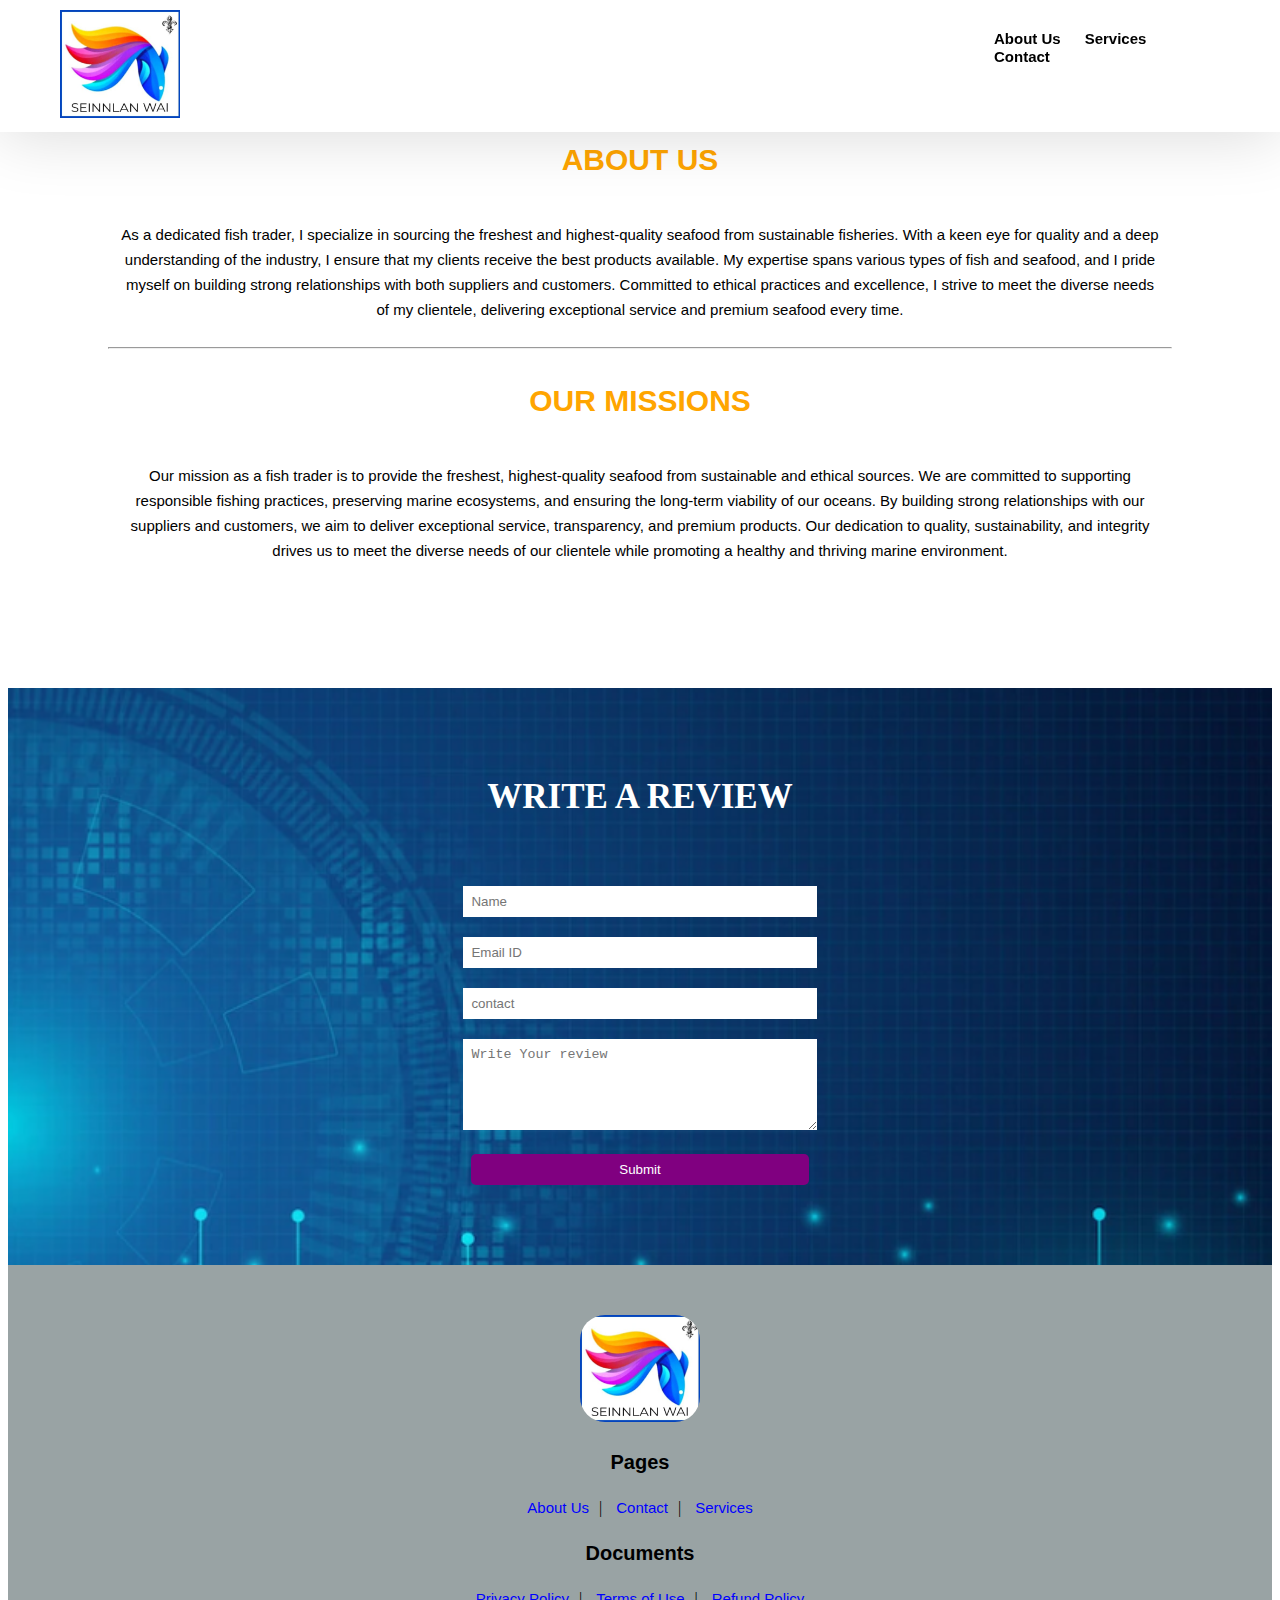
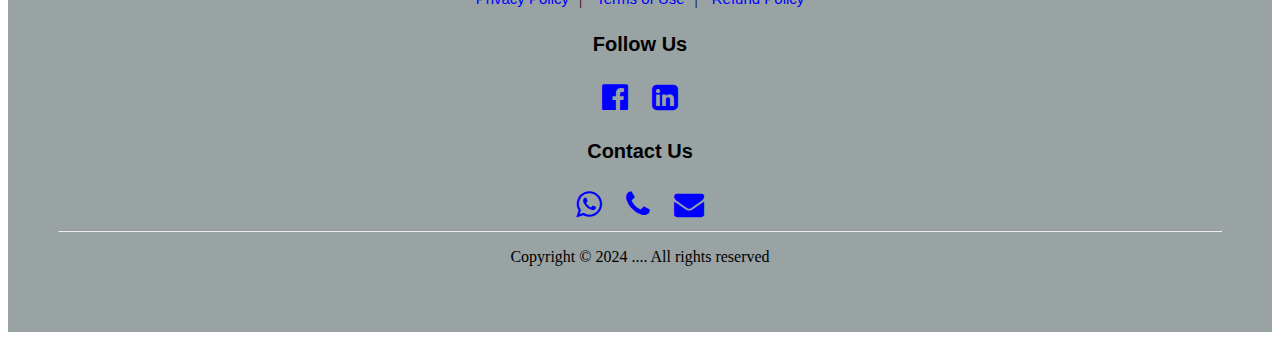
==== about.html @ ee5f183d "fourth commit" ====
<!DOCTYPE html>
<html lang="en">
<head>
    <meta charset="UTF-8">
    <meta http-equiv="X-UA-Compatible" content="IE=edge">
    <meta name="viewport" content="width=device-width, initial-scale=1.0">
    <title> SEINN LAN WAI PHYAR PTE LTD | About Us</title>
    <link rel="icon" type="image/png" href="logo.png" />
<link rel="stylesheet" href="project2.css">
<link rel="stylesheet" href="https://stackpath.bootstrapcdn.com/font-awesome/4.7.0/css/font-awesome.min.css">
</head>
<body>
    <nav class="nav nav_top">
        <div class="logo">
           <a href="project2.html"><img src="logo.png" width="120"></a>
        </div>
        <div class="nav_side">
            <a href="about.html">About Us</a>
            <a href="service.html">Services</a>
            <!-- <a href="blog.html">Blogs</a> -->
            <a href="contact.html">Contact</a>
            <!-- <a href="signup.html">Login/Resister</a> -->
        </div>
    </nav>

    <div class="about_us">
        <h2>About Us</h2>
        <div class="about_content">
            <p>As a dedicated fish trader, I specialize in sourcing the freshest and highest-quality seafood from sustainable fisheries. With a keen eye for quality and a deep understanding of the industry, I ensure that my clients receive the best products available. My expertise spans various types of fish and seafood, and I pride myself on building strong relationships with both suppliers and customers. Committed to ethical practices and excellence, I strive to meet the diverse needs of my clientele, delivering exceptional service and premium seafood every time.</p>
        </div>
        <hr>
        <h2>Our Missions</h2>
         <p>Our mission as a fish trader is to provide the freshest, highest-quality seafood from sustainable and ethical sources. We are committed to supporting responsible fishing practices, preserving marine ecosystems, and ensuring the long-term viability of our oceans. By building strong relationships with our suppliers and customers, we aim to deliver exceptional service, transparency, and premium products. Our dedication to quality, sustainability, and integrity drives us to meet the diverse needs of our clientele while promoting a healthy and thriving marine environment.</p>
    </div>
    
 <div class="feed">
    <h2>Write a Review</h2>
    <div class="feed_form">
        <form name="submit_googlesheeet" method="post">
            <input type="text" name="Name" placeholder="Name"><br/>
            <input type="email" name="Email" placeholder="Email ID"><br/>
            <input type="tel" id="phone" name="phone" placeholder="contact" pattern="[0-9]{10}" required><br/>
            <textarea name="Review" id="" cols="7" rows="5" placeholder="Write Your review"></textarea><br/>
            <button type="submit">Submit</button>
        </form>
    </div>
 </div>

  <footer>
    <div class="footer_logo">
    <a href="project2.html"><img src="logo.png" width="120"></a>
    </div>
    <div class="pages">
        <h3>Pages</h3>
       <a href="about.html">About Us</a>|
       <a href="contact.html">Contact</a>|
       <a href="service.html">Services</a>
       <!-- <a href="">Blogs</a>| -->
       <!-- <a href="form.html">Login</a>| -->
       <!-- <a href="">Sign Up</a> -->
    </div>
    <div class="doc">
     <h3>Documents</h3>
      <a href="">Privacy Policy</a>|
      <a href="">Terms of Use</a>|
      <a href="">Refund Policy</a>
    </div>
    <div class="social">
        <h3>Follow Us</h3>
        <a href="https://www.facebook.com/profile.php?id=61562112389250" target="_blank"><i class="fa fa-facebook-official"
                aria-hidden="true"></i></a>
        <a href="https://www.linkedin.com/in/seinn-lan-wai-phyar-762201318?lipi=urn%3Ali%3Apage%3Ad_flagship3_profile_view_base_contact_details%3BqnSi2F6MRaar%2B8VEx7qZqw%3D%3D" target="_blank"><i class="fa fa-linkedin-square"
                aria-hidden="true"></i></a>
        <!-- <a href="https://www.instagram.com" target="_blank"><i class="fa fa-instagram" aria-hidden="true"></i></a> -->
        <!-- <a href="https://www.twitter.com" target="_blank"><i class="fa fa-twitter" aria-hidden="true"></i></a> -->
    </div>
    <div class="contact">
        <h3>Contact Us</h3>
        <a href="https://api.Whatsapp.com/send?phone=+919755336812" target="_blank"><i class="fa fa-whatsapp"
                aria-hidden="true"></i></i></a>
        <a href="tel: +91 8887784684"><i class="fa fa-phone" aria-hidden="true"></i></a>
        <a href="seinnlanwaiphyar@gmail.com"><i class="fa fa-envelope" aria-hidden="true"></i></a>
    </div>
     <hr>
     <p>Copyright &copy; 2024 .... All rights reserved</p> 
</footer>

<!-- jQuery (necessary for Bootstrap's JavaScript plugins) -->
<script src="https://code.jquery.com/jquery-1.12.4.min.js" integrity="sha384-nvAa0+6Qg9clwYCGGPpDQLVpLNn0fRaROjHqs13t4Ggj3Ez50XnGQqc/r8MhnRDZ" crossorigin="anonymous"></script>   
<!-- Latest compiled and minified JavaScript -->
<script src="https://cdn.jsdelivr.net/npm/bootstrap@3.4.1/dist/js/bootstrap.min.js" integrity="sha384-aJ21OjlMXNL5UyIl/XNwTMqvzeRMZH2w8c5cRVpzpU8Y5bApTppSuUkhZXN0VxHd" crossorigin="anonymous"></script>

<script>
    const scriptURL =
        'https://https://script.google.com/macros/s/AKfycbyv7a5d04BRaZOPNd9HmW_z8L_NlV1W46uLiRO3BufwIBb_-myiqwUOdADcuS2ERJ-a/exec'
    const form = document.forms['submit_googlesheeet']
 
    form.addEventListener('submit', e => {
        e.preventDefault()
        fetch(scriptURL, {
                method: 'POST',
                body: new FormData(form)
            })
            .then(response => alert(
                "Thanks for you valuable feedback!!!"))
            .catch(error => console.error('Error!', error.message))
    })
 
 </script>
</body>
</html>
---- project2.css ----
.nav{
    background-color: white;
    z-index: 9;
    /* padding: 10px; */
    padding-left: 50px;
    padding-right: 50px;
    display: flex;
    box-shadow: 0px 3px 65px 0px rgba(0,0,0,.15);
}
.nav_top{
    position: fixed;
    top: 0;
    right: 0;
    left: 0;
}
.logo{
    float: left;
    width: 80%;
}
.logo img{
    padding: 10px;
}
.nav_side{
    float: right;
    width: 20%;
    margin-top: 30px;
    /* text-align: left; */
}
.nav_side a{
 text-decoration: none;
 margin-right: 20px;
 color: black;
 font-weight: bold;
 font-family:Arial, Helvetica, sans-serif;
 font-size: 15px;
 justify-content: center;
 align-items: center;
 align-content: center;
 text-align: center;

}
.nav_side a:hover{
    color: orange;
    text-decoration: underline;
    transition: all 1s ease;
}
.main{
    background-image: url("Deep-Blue-Sea.jpg");
    background-position: center;
    background-size: cover;
    background-repeat: no-repeat;
    background-attachment: fixed;
    height: 80vh;
    opacity: 0.9;
}
.main .main_content{
    padding-top: 20%;
    margin-left: 10%;
    margin-right: 10%;
}
.main .main_content h2{
    color: snow;
    font-size: 50px;
    font-family: 'Franklin Gothic Medium', 'Arial Narrow', Arial, sans-serif;
    font-weight: bolder;
    text-align: center;
    line-height: 25px;
    
}
.main .main_content h2 span{
    font-size: 15px;
    opacity: 0.8;
    color:aliceblue;
   font-weight: 400;
   line-height: 20px;
}
.main .main_content .btn{
    margin: 50px; 
    text-align:center; 
}
.main .main_content .btn a{
    text-decoration: none;
    margin: 450px;
    padding: 10px 20px;
    background-color: rgb(236, 60, 60);
    color: snow;
    font-family:Arial, Helvetica, sans-serif;
    text-align: center;
    border: 2px solid white;
    border-radius: 10px;
}
.main .main_content .btn a:hover{
    background-color: black;
    color:aqua;
    border: none;
    border-bottom: 4px solid orange;
    transition: .5s;
}
.product{
    padding-bottom: 50px;
}
.product h2{
    color: black;
    font-size: 35px;
    text-align: center;
    padding: 20px;
}
.product .product_container{
    display: flex;
    margin-left: 5%;
    margin-right: 5%;
}
.product .product_container .item{
    width: 33.33%;
    margin: 10px;
    height: auto;
}
.product .product_container .item:hover{
    box-shadow: 0px 3px 65px 0px rgba(0,0,0,.15);
}

.product .product_container .item .item_img{
    width: 100%;
    height: 250px;
    overflow: hidden;
}
.product .product_container .item .item_img img{
    width: 100%;
    height: 250px;
}
.product .product_container .item .item_content{
    text-align: center;
}
.product .product_container .item .item_content h3{
    padding: 10px;
    font-size: 25px;
    font-family: Arial, Helvetica, sans-serif;
}
.product .product_container .item .item_content p{
    padding: 10px;
    font-size: 15px;
    font-family: Arial, Helvetica, sans-serif;
}
.product .product_container .item .item_content a{
   text-decoration: none;
    margin: 100px;
    padding: 10px 20px;
    background-color: rgb(236, 60, 60);
    color: snow;
    font-family:Arial, Helvetica, sans-serif;
    text-align: center;
    border: 2px solid white;
    border-radius: 10px;
}
.product .product_container .item .item_content a:hover{
    background-color: black;
    color:aqua;
    border: none;
    border-bottom: 4px solid orange;
    transition: .5s;  
}
.product .product_btn{
    text-align: center;
    margin-top: 50px;
}
.product .product_btn a{
    text-decoration: none;
    padding: 10px 20px;
    background-color: rgb(236, 60, 60);
    color: snow;
    font-family:Arial, Helvetica, sans-serif;
    text-align: center;
    border: 2px solid white;
    border-radius: 10px;
}
.product .product_btn a:hover{
    background-color: black;
    color:aqua;
    border: none;
    border-bottom: 4px solid orange;
    transition: .5s;  
}
.keypoint{
    padding: 50px;
}
.keypoint h2{
    color: black;
    font-size: 35px;
    text-align: center;
    padding: 20px;
}
.keypoint .key_container{
    display: flex;
}
.keypoint .key_container .key_content{
    width: 40%;
    padding: 20px;
    float: left;
}
.keypoint .key_container .key_content li{
    list-style: none;
    margin: 10px;
    padding: 10px;
    border-left: 2px solid orange;
    color: black;
    text-align: left;
    font-family: Arial, Helvetica, sans-serif;
    box-shadow: 0px 3px 65px 0px rgba(0,0,0,.15);
}
.keypoint .key_container .key_img{
    width: 40%;
    float: right;
    margin-left: 250px;
}
.keypoint .key_container .key_img img{
    width: 100%;
}
.testi{
    padding: 50px;
}

.testi h2{
    color:black;
    font-size: 35px;
    text-align: center;
    padding: 10px;
    text-transform: uppercase;
}

.testi .testi_container{
    margin-right: 10%;
    margin-left: 10%;
    text-align: center;
}

.testi .testi_container .carousel-inner{
    background-color: white;
    box-shadow: none;
}

.testi .testi_container .item{
    width:100%;
    padding: 20px;
    background-color: white;
    box-shadow: none;
}

.testi .testi_container .item .item_img{
    width: 100%;
    height: 250px;
    overflow: hidden;

}

.testi .testi_container .item .item_img img{
    width: 100px;
    height: 100px;
    border-radius:50% ;
    

}

.testi .testi_container .item .item_content{
    text-align: center;
}


.testi .testi_container .item .item_content h3{
    padding: 10px;
    font-size: 25px;
    font-family: Arial, Helvetica, sans-serif;
}

.testi .testi_container .item .item_content p{
    padding: 10px;
    font-size: 15px;
    font-family: Arial, Helvetica, sans-serif;
}
.team{
    padding: 50px;
}
.team h2{
    color:black;
    font-size: 35px;
    text-align: center;
    padding: 10px;
    text-transform: uppercase;  
}
.team .team_container{
    display: flex;
}
.team .team_container .team_video{
    width: 50%;
    padding: 20px;
}
.team .team_container .team_video video{
    width: 100%;
    border: 3px solid rgb(244, 214, 159);
    outline: none;
}
.team .team_container .team_content{
    width: 40%;
    padding: 20px;
    margin-left: 50px;
}
.team .team_container .team_content p{
    padding: 10px;
    font-size: 15px;
    font-family: Arial, Helvetica, sans-serif;
}
.feed{
    padding: 50px;
    background-image: url(review_bgimage.png);
    background-size: cover;
}
.feed h2{
    color:white;
    font-size: 35px;
    text-align: center;
    padding: 10px;
    text-transform: uppercase;
}
.feed .feed_form{
    text-align: center;
}
.feed .feed_form form{
    padding: 20px;
}
.feed .feed_form form input{
   width: 30%; 
   margin: 10px;
   padding: 8px;
   outline: none;
   border: none;
}
.feed .feed_form form textarea{
    width: 30%; 
    margin: 10px;
    padding: 8px;
    outline: none;
    border: none;
 }
 .feed .feed_form form button{
    width: 30%; 
    margin: 10px;
    padding: 8px;
    outline: none;
    border: none;
    background-color: purple;
    color: white;
    border-radius: 5px;
}
.about_us{
    padding: 100px;
}
.about_us h2{
    color: orange;
    font-size: 30px;
    text-align: center;
    padding: 10px;
    font-family: Arial, Helvetica, sans-serif;
    text-transform: uppercase;
}
.about_us p{
    padding: 10px;
    font-size: 15px;
    text-align: center;
    font-family: Arial, Helvetica, sans-serif;
    line-height: 25px;
}
.contact_container{
    padding: 100px;
}
.contact_container h2{
    color: orange;
    font-size: 30px;
    text-align: center;
    padding: 10px;
    font-family: Arial, Helvetica, sans-serif;
    text-transform: uppercase;
}
.contact_container .g_map{
    margin: 30px;
    border: 2px solid black;
    
}
.contact_container .contact_content{
    padding: 20px;
}
.contact_container .contact_content p{
    padding: 10px;
    font-size: 15px;
    text-align: left;
    font-family: Arial, Helvetica, sans-serif;
    line-height: 25px;
}
footer{
    background-color: #99A3A4;
    padding: 50px;
}
footer .footer_logo{
    text-align: center;
    justify-content: center;
    /* border-radius: 25px; */
}
footer .footer_logo img{
    border-radius: 25px;
 }
footer .pages{
    text-align: center;
}
footer .pages h3{
    color: black;
    font-size: 20px;
    font-family: Arial, Helvetica, sans-serif;
    padding: 5px;
}
footer .pages a{
    text-decoration: none;
    margin:10px;
    color: blue;
    font-size: 15px;
    font-family: Arial, Helvetica, sans-serif;
}
footer .pages a:hover{
    color: white;
}

footer .doc{
    text-align: center;
}
footer .doc h3{
    color: black;
    font-size: 20px;
    font-family: Arial, Helvetica, sans-serif;
    padding: 5px;
}
footer .doc a{
    text-decoration: none;
    margin:10px;
    color: blue;
    font-size: 15px;
    font-family: Arial, Helvetica, sans-serif;
}
footer .doc a:hover{
    color: white;
}

footer .social{
    text-align: center;
}
footer .social h3{
    color: black;
    font-size: 20px;
    font-family: Arial, Helvetica, sans-serif;
    padding: 5px;
}
footer .social a{
    text-decoration: none;
    font-size: 30px;
    color: blue;
    margin: 10px;
}
footer .social a:hover{
    color: white;
}

footer .contact{
    text-align: center;
}
footer .contact h3{
    color: black;
    font-size: 20px;
    font-family: Arial, Helvetica, sans-serif;
    padding: 5px;
}
footer .contact a{
    text-decoration: none;
    font-size: 30px;
    color: blue;
    margin: 10px;
}
footer .contact a:hover{
    color: white;
}
footer p{
    text-align: center;
}
.blog_css img{
    margin: 100px;
    padding: 30px;  
}
/* @media only screen and (max-width: 1140px){
    .nav{
        flex-direction: column;
    }
} */
/* Responsive styles */@media (max-width: 1140px) {
    .nav {
        padding-left: 20px;
        padding-right: 20px;
    }

    .nav_side {
        width: 100%;
        justify-content: center;
        margin-top: 10px;
    }

    .logo {
        width: 100%;
        text-align: center;
    }

    .main .main_content {
        padding-top: 30%;
        margin-left: 5%;
        margin-right: 5%;
    }

    .main .main_content h2 {
        font-size: 40px;
    }

    .product .product_container .item {
        width: 100%;
    }

    .keypoint .key_container .key_content,
    .keypoint .key_container .key_img {
        width: 100%;
    }

    .team .team_container .team_video,
    .team .team_container .team_content {
        width: 100%;
        margin-left: 0;
    }
}

@media (max-width: 768px) {
    .nav {
        flex-direction: column;
        align-items: center;
    }

    .nav_side {
        margin-top: 10px;
        margin-left: 50px;

    }

    .nav_side a {
        margin-left: 5%;
        /* margin-bottom: 10px; */
    }
    .main .main_content {
        padding-top: 40%;
    }

    .main .main_content h2 {
        font-size: 30px;
    }

    .main .main_content .btn a {
        margin: 0;
    }

    .product .product_container {
        flex-direction: column;
    }

    .product .product_container .item {
        width: 100%;
    }

    .keypoint .key_container {
        flex-direction: column;
    }

    .keypoint .key_container .key_content {
        width: 100%;
    }
    .keypoint .key_container .key_img {
        display: none;
    }


    .team .team_container {
        flex-direction: column;
    }

    .team .team_container .team_video{
        display: none;
    }
    .team .team_container .team_content {
        width: 100%;
    }
}

@media (max-width: 480px) {
    .nav {
        padding-left: 10px;
        padding-right: 10px;
    }

    .main .main_content {
        padding-top: 50%;
    }

    .main .main_content h2 {
        font-size: 25px;
    }

    .product .product_container .item .item_content h3 {
        font-size: 20px;
    }

    .product .product_container .item .item_content p {
        font-size: 13px;
    }

    .feed .feed_form form input,
    .feed .feed_form form textarea,
    .feed .feed_form form button {
        width: 80%;
    }
}
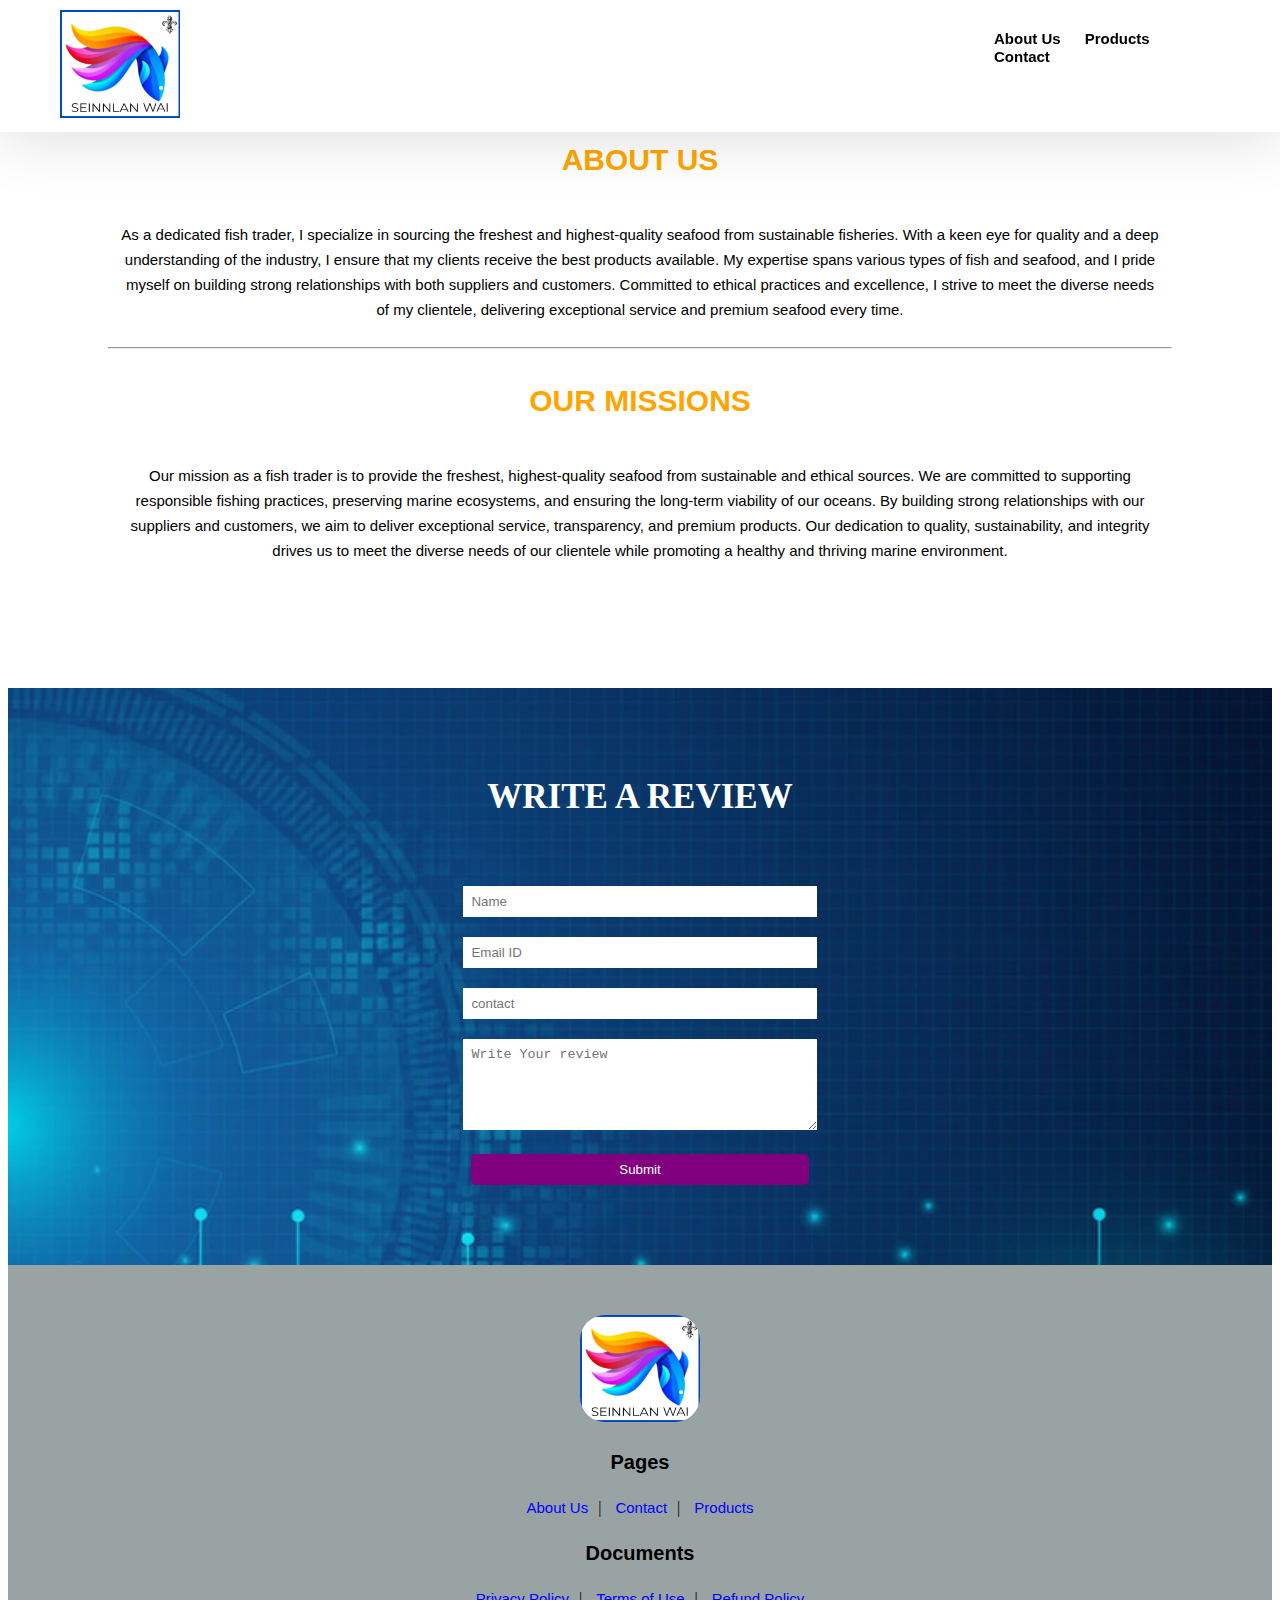
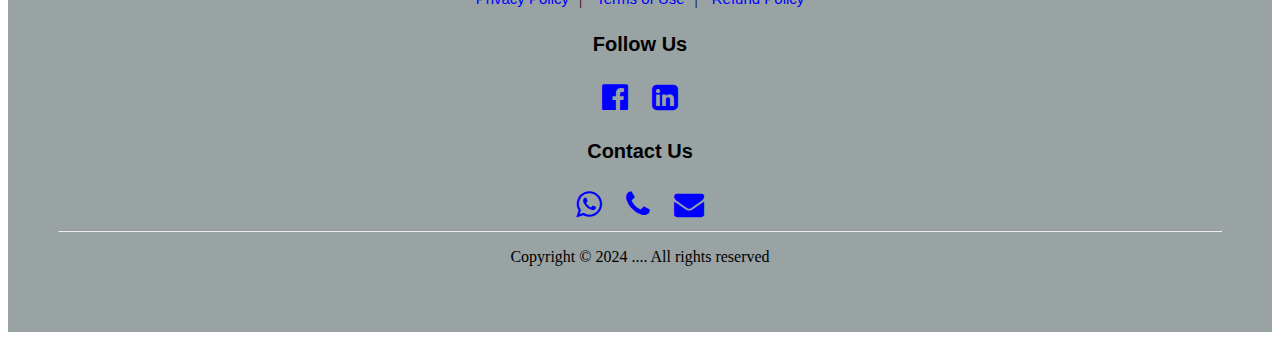
==== commit ca99614c: "sixth commit" ====
--- a/about.html
+++ b/about.html
@@ -12,11 +12,11 @@
 <body>
     <nav class="nav nav_top">
         <div class="logo">
-           <a href="project2.html"><img src="logo.png" width="120"></a>
+           <a href="index.html"><img src="logo.png" width="120"></a>
         </div>
         <div class="nav_side">
             <a href="about.html">About Us</a>
-            <a href="service.html">Services</a>
+            <a href="product.html">Products</a>
             <!-- <a href="blog.html">Blogs</a> -->
             <a href="contact.html">Contact</a>
             <!-- <a href="signup.html">Login/Resister</a> -->
@@ -48,13 +48,13 @@
 
   <footer>
     <div class="footer_logo">
-    <a href="project2.html"><img src="logo.png" width="120"></a>
+    <a href="index.html"><img src="logo.png" width="120"></a>
     </div>
     <div class="pages">
         <h3>Pages</h3>
        <a href="about.html">About Us</a>|
        <a href="contact.html">Contact</a>|
-       <a href="service.html">Services</a>
+       <a href="product.html">Products</a>
        <!-- <a href="">Blogs</a>| -->
        <!-- <a href="form.html">Login</a>| -->
        <!-- <a href="">Sign Up</a> -->
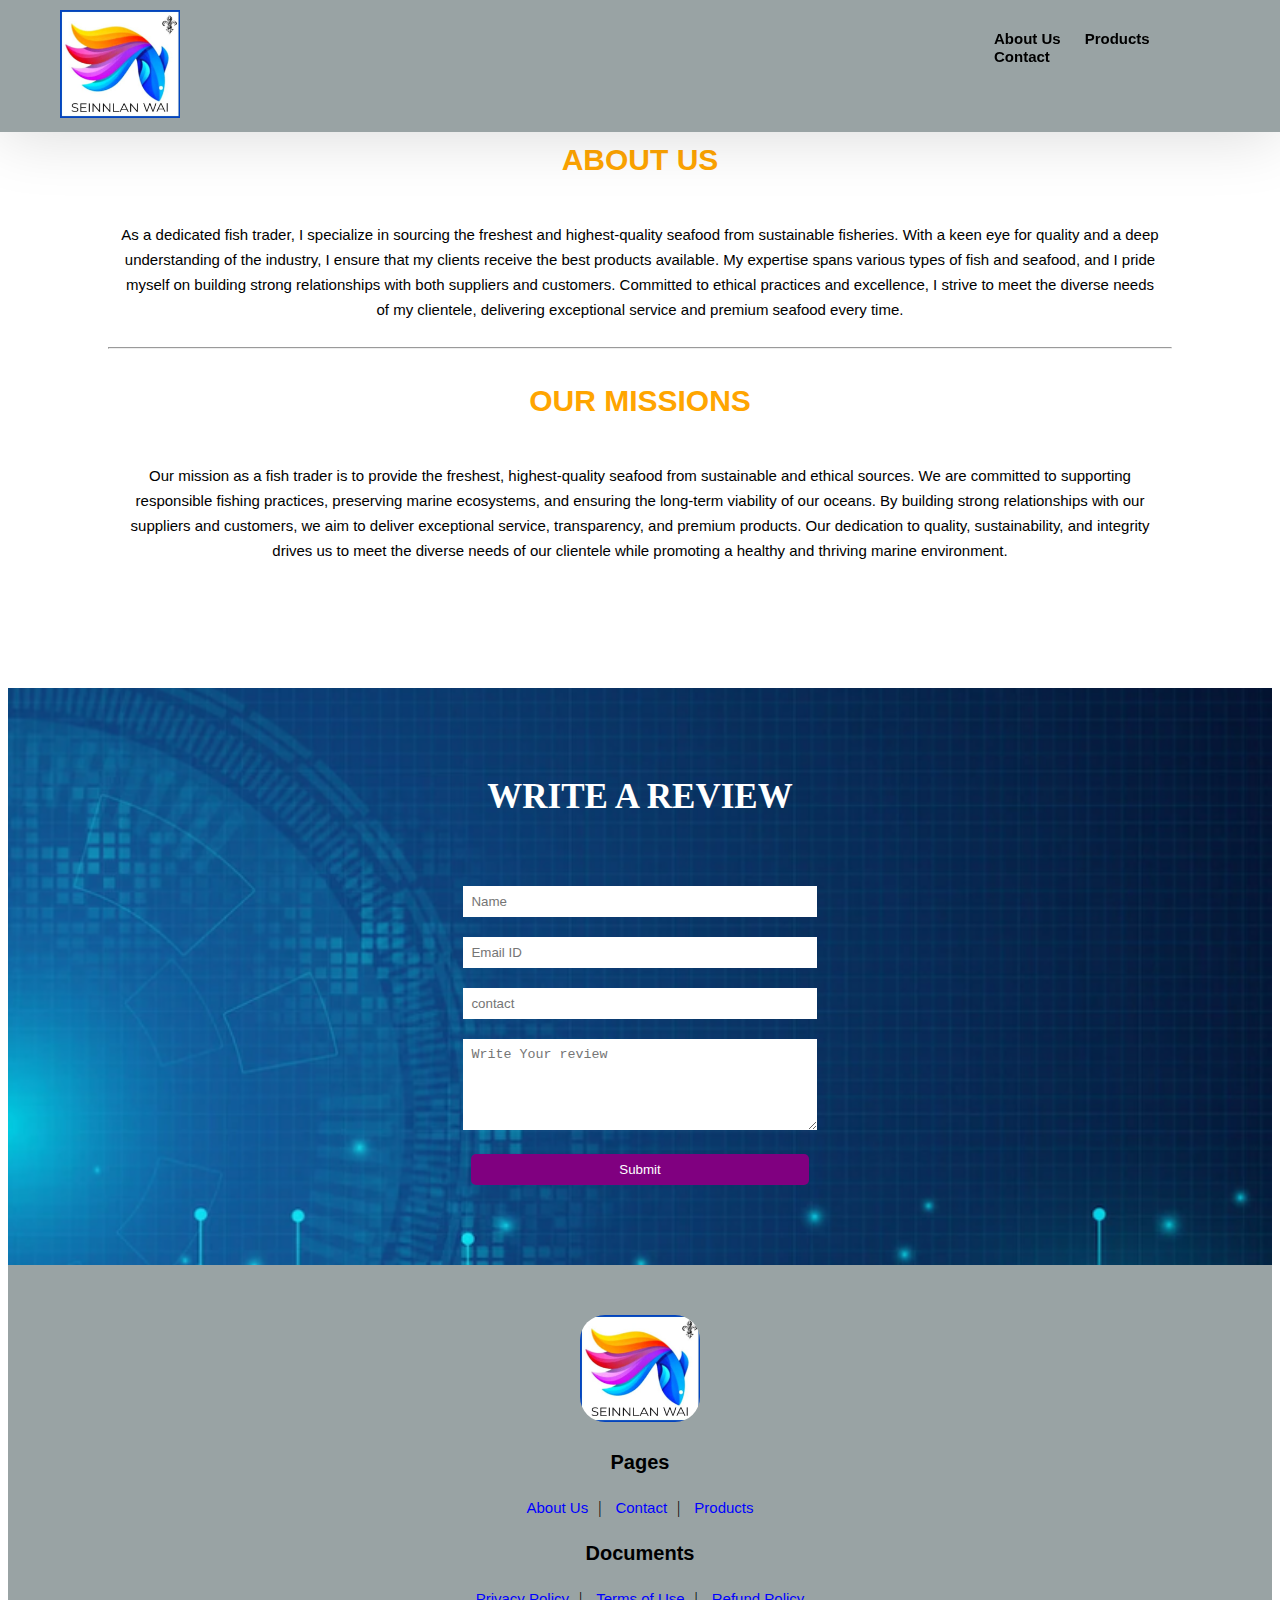
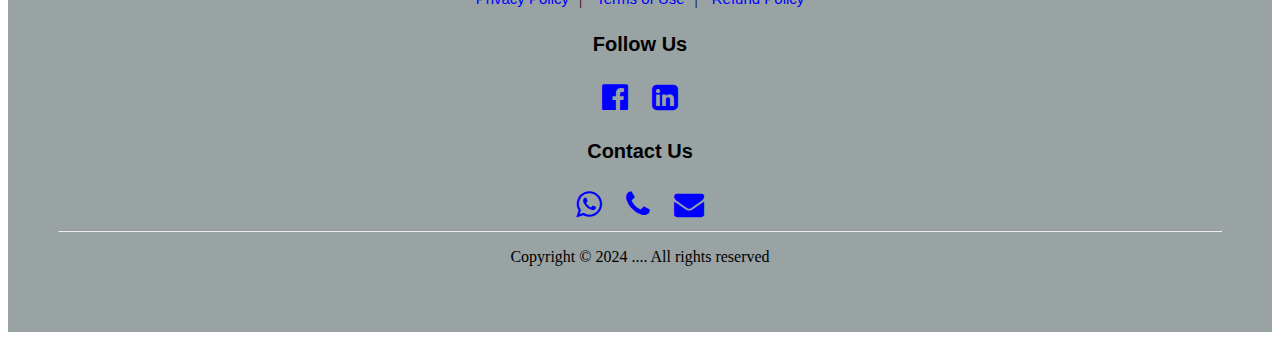
==== commit 31d1cf60: "seventh commit" ====
--- a/about.html
+++ b/about.html
@@ -76,7 +76,7 @@
     </div>
     <div class="contact">
         <h3>Contact Us</h3>
-        <a href="https://api.Whatsapp.com/send?phone=+919755336812" target="_blank"><i class="fa fa-whatsapp"
+        <a href="https://api.Whatsapp.com/send?phone=+918887784684" target="_blank"><i class="fa fa-whatsapp"
                 aria-hidden="true"></i></i></a>
         <a href="tel: +91 8887784684"><i class="fa fa-phone" aria-hidden="true"></i></a>
         <a href="seinnlanwaiphyar@gmail.com"><i class="fa fa-envelope" aria-hidden="true"></i></a>
--- a/project2.css
+++ b/project2.css
@@ -1,5 +1,5 @@
 .nav{
-    background-color: white;
+    background-color: #99A3A4;
     z-index: 9;
     /* padding: 10px; */
     padding-left: 50px;
@@ -423,7 +423,7 @@
     font-family: Arial, Helvetica, sans-serif;
 }
 footer .pages a:hover{
-    color: white;
+    color: snow;
 }
 
 footer .doc{
@@ -443,7 +443,7 @@
     font-family: Arial, Helvetica, sans-serif;
 }
 footer .doc a:hover{
-    color: white;
+    color: snow;
 }
 
 footer .social{
@@ -462,7 +462,7 @@
     margin: 10px;
 }
 footer .social a:hover{
-    color: white;
+    color: snow;
 }
 
 footer .contact{
@@ -481,7 +481,7 @@
     margin: 10px;
 }
 footer .contact a:hover{
-    color: white;
+   color: snow;
 }
 footer p{
     text-align: center;
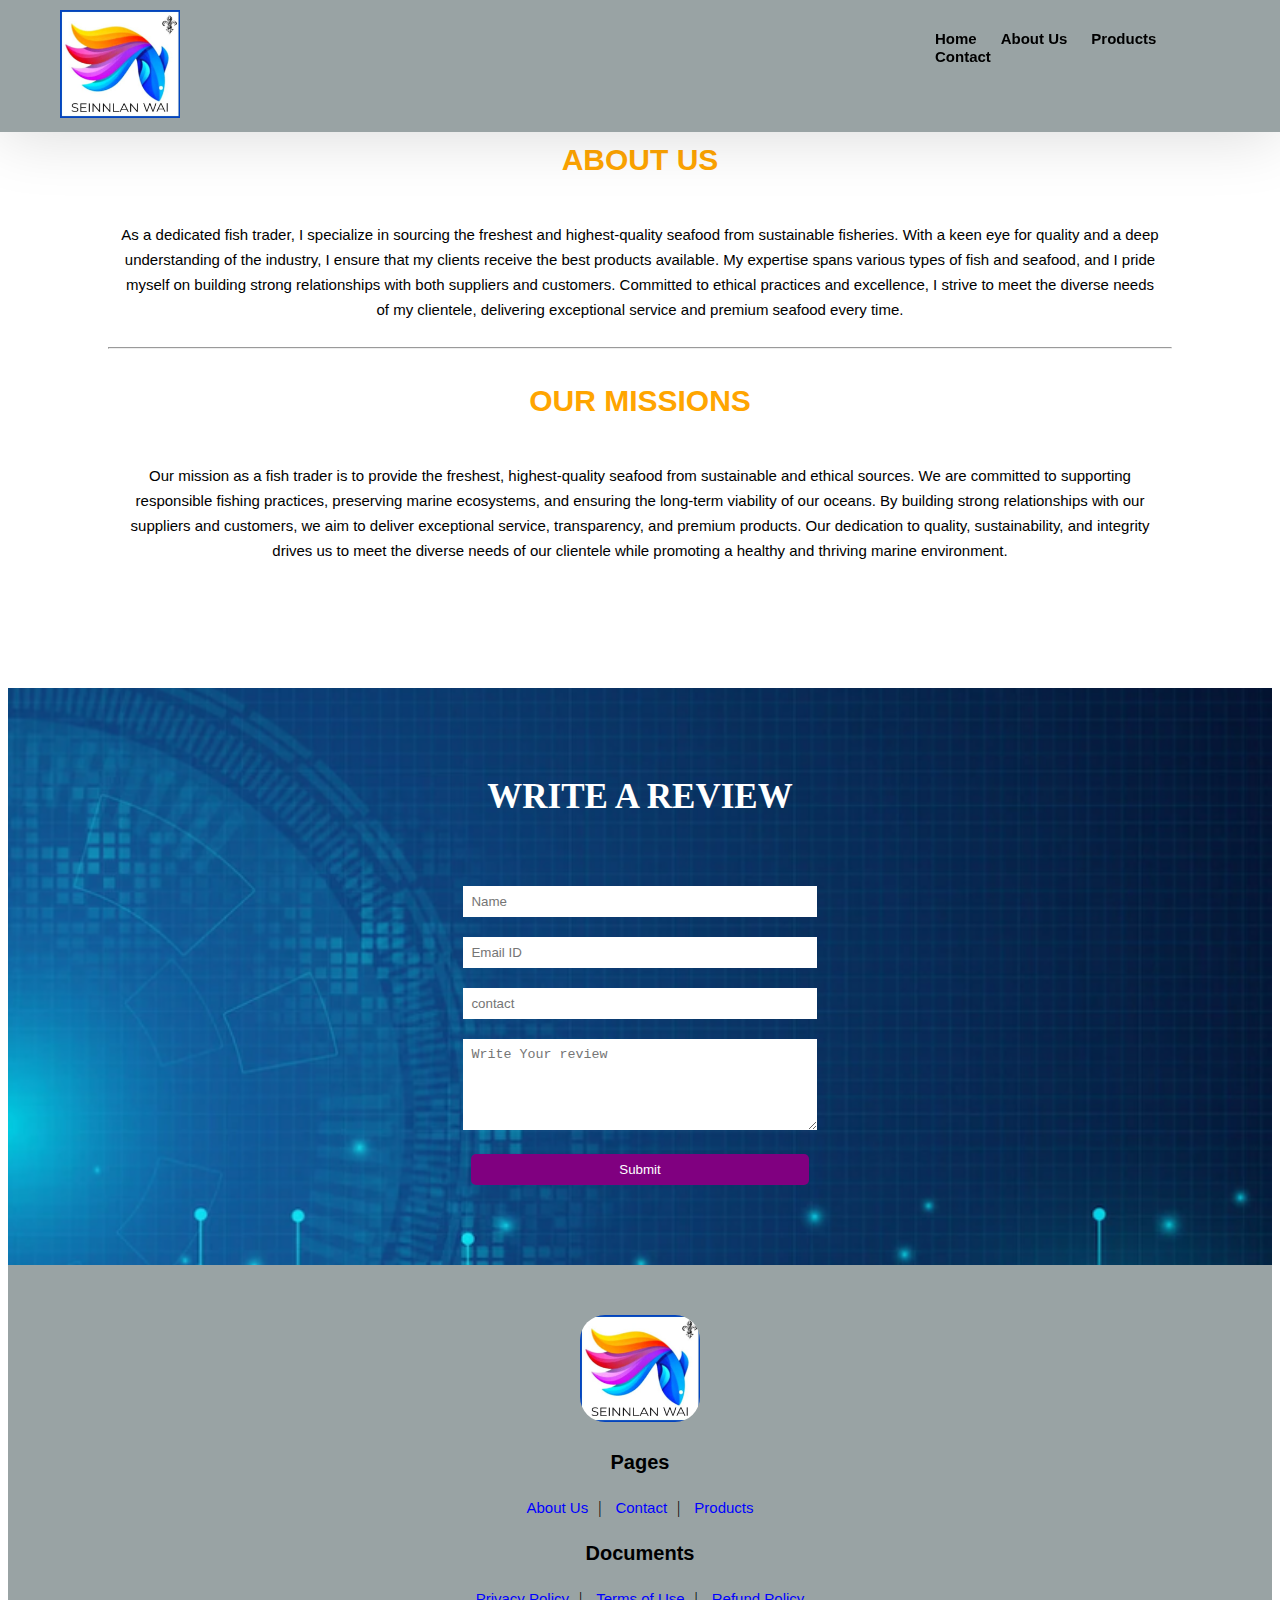
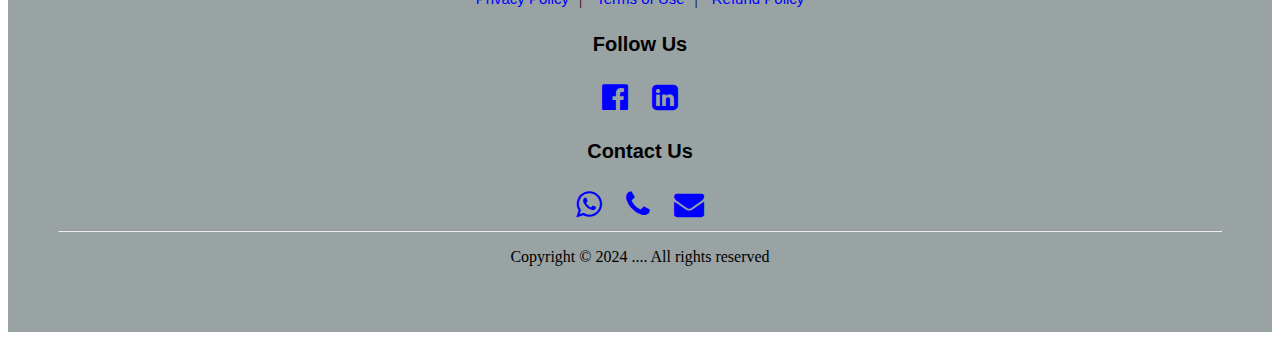
==== commit e3b714d8: "eighth commit" ====
--- a/about.html
+++ b/about.html
@@ -15,6 +15,7 @@
            <a href="index.html"><img src="logo.png" width="120"></a>
         </div>
         <div class="nav_side">
+            <a href="index.html">Home</a>
             <a href="about.html">About Us</a>
             <a href="product.html">Products</a>
             <!-- <a href="blog.html">Blogs</a> -->
--- a/project2.css
+++ b/project2.css
@@ -15,14 +15,14 @@
 }
 .logo{
     float: left;
-    width: 80%;
+    width: 75%;
 }
 .logo img{
     padding: 10px;
 }
 .nav_side{
     float: right;
-    width: 20%;
+    width: 25%;
     margin-top: 30px;
     /* text-align: left; */
 }
@@ -60,7 +60,7 @@
 }
 .main .main_content h2{
     color: snow;
-    font-size: 50px;
+    font-size: 45px;
     font-family: 'Franklin Gothic Medium', 'Arial Narrow', Arial, sans-serif;
     font-weight: bolder;
     text-align: center;
@@ -519,7 +519,7 @@
     }
 
     .main .main_content h2 {
-        font-size: 40px;
+        font-size: 35px;
     }
 
     .product .product_container .item {
@@ -559,7 +559,7 @@
     }
 
     .main .main_content h2 {
-        font-size: 30px;
+        font-size: 25px;
     }
 
     .main .main_content .btn a {
@@ -609,7 +609,7 @@
     }
 
     .main .main_content h2 {
-        font-size: 25px;
+        font-size: 20px;
     }
 
     .product .product_container .item .item_content h3 {
